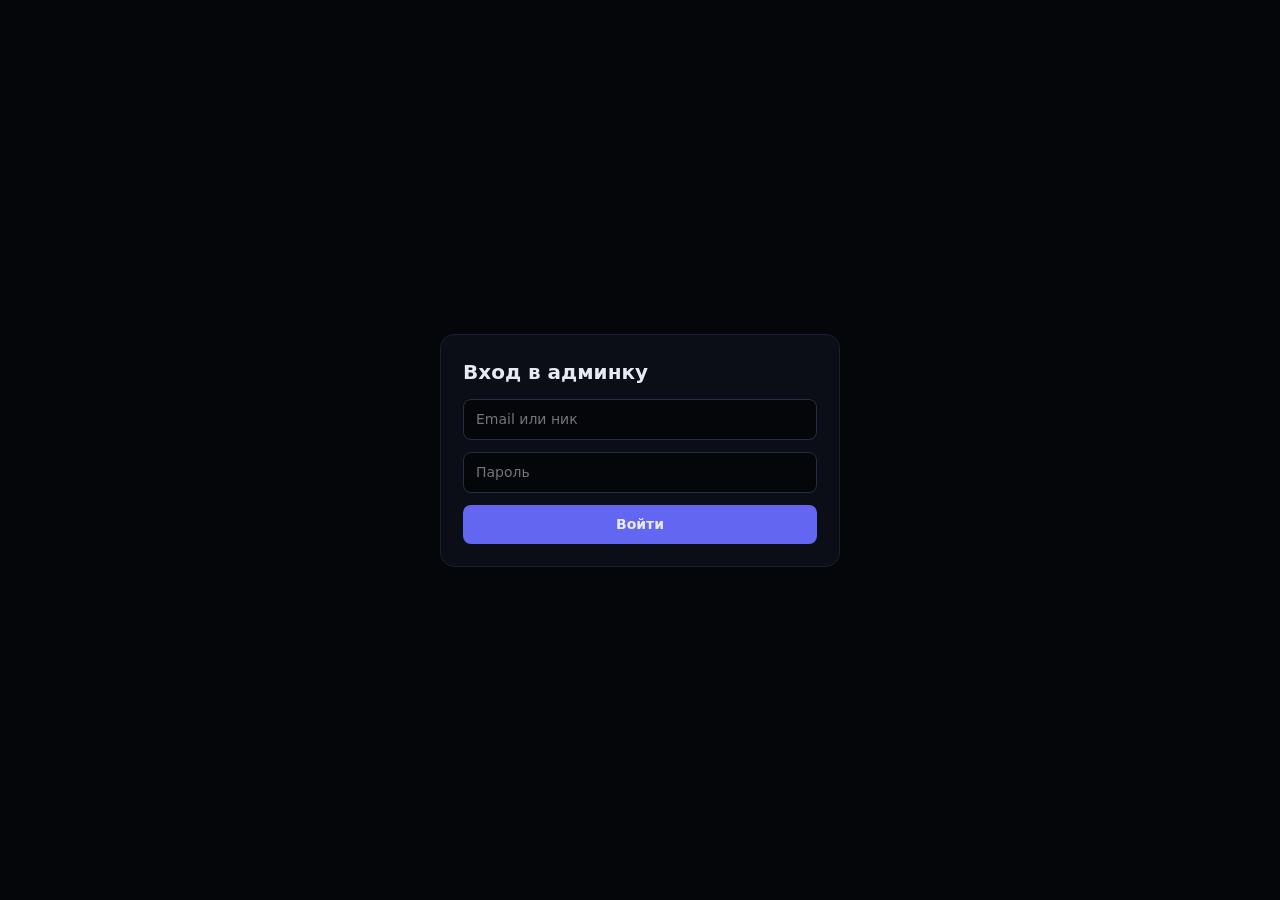
==== admin.html @ 482d9a48 "Add files via upload" ====
<!DOCTYPE html>
<html lang="ru">
<head>
<meta charset="utf-8">
<meta name="viewport" content="width=device-width, initial-scale=1">
<meta name="robots" content="noindex,nofollow">
<title>Админ-панель</title>
<style>
:root{--primary:#6366F1;--pl:#A5B4FC;--bg:#05060A;--card:#0B0E17;--hover:#101528;--text:#E8EAF2;--mut:#7A859C;--bd:#1A2033;--bd2:#252D45;--ok:#22C55E;--bad:#F87171;--font:'Inter','Segoe UI',system-ui,sans-serif}
*{box-sizing:border-box;margin:0;padding:0}
body{background:var(--bg);color:var(--text);font:14px/1.5 var(--font)}
a{color:var(--pl)}button,input,select{font:inherit;color:inherit}
input,select{background:var(--bg);border:1px solid var(--bd2);border-radius:8px;padding:9px 12px;width:100%;outline:0}
input:focus,select:focus{border-color:var(--primary)}
button{background:var(--primary);border:0;border-radius:8px;padding:9px 14px;cursor:pointer;font-weight:600}
button:hover{filter:brightness(1.1)}button.g{background:transparent;border:1px solid var(--bd2)}button.d{background:#7f1d1d}button.s{padding:5px 10px;font-size:12px}
.box{background:var(--card);border:1px solid var(--bd);border-radius:14px;padding:22px}
.center{min-height:100vh;display:grid;place-items:center;padding:16px}.center .box{width:100%;max-width:400px;display:grid;gap:12px}
h1{font-size:20px}h2{font-size:16px;margin-bottom:12px}.mut{color:var(--mut);font-size:13px}
.layout{display:grid;grid-template-columns:200px 1fr;min-height:100vh}
nav{border-right:1px solid var(--bd);padding:18px 12px;display:grid;gap:4px;align-content:start;background:var(--card)}
nav b{padding:6px 10px 14px;font-size:16px}nav button{background:none;text-align:left;color:var(--mut)}nav button.on{background:var(--hover);color:var(--text)}
main{padding:24px;overflow:auto}
.cards{display:grid;grid-template-columns:repeat(auto-fit,minmax(160px,1fr));gap:12px;margin-bottom:20px}
.stat{background:var(--card);border:1px solid var(--bd);border-radius:12px;padding:16px}.stat b{display:block;font-size:24px}
.tw{overflow-x:auto;background:var(--card);border:1px solid var(--bd);border-radius:12px}
table{width:100%;border-collapse:collapse}th,td{padding:9px 12px;text-align:left;border-bottom:1px solid var(--bd);white-space:nowrap}th{color:var(--mut);font-weight:500;font-size:12px}
tr:last-child td{border:0}
.bar{display:flex;gap:8px;margin-bottom:14px;flex-wrap:wrap}.bar input{max-width:280px}.bar select{max-width:260px;width:auto}
.tag{padding:2px 8px;border-radius:99px;font-size:11px;border:1px solid var(--bd2)}.tag.admin{color:var(--pl);border-color:var(--primary)}.tag.ban{color:var(--bad);border-color:var(--bad)}
dialog{background:var(--card);color:var(--text);border:1px solid var(--bd2);border-radius:14px;padding:22px;width:min(460px,94vw);margin:auto}
dialog::backdrop{background:#000a}dialog form,.stack{display:grid;gap:10px}.row{display:flex;gap:8px}.row>*{flex:1}
label{font-size:12px;color:var(--mut);display:grid;gap:4px}
code,.mono{font-family:ui-monospace,Consolas,monospace;background:var(--bg);border:1px solid var(--bd);border-radius:6px;padding:2px 6px;word-break:break-all}
#toast{position:fixed;right:16px;bottom:16px;display:grid;gap:8px;z-index:9}#toast div{background:var(--card);border:1px solid var(--bd2);padding:10px 14px;border-radius:10px}#toast .e{border-color:var(--bad)}
@media(max-width:720px){.layout{grid-template-columns:1fr}nav{grid-auto-flow:column;overflow-x:auto;border:0;border-bottom:1px solid var(--bd)}nav b{display:none}}
</style>
</head>
<body>
<div id="app"></div><div id="toast"></div><dialog id="dlg"></dialog>
<script src="/admin.js"></script>
</body>
</html>
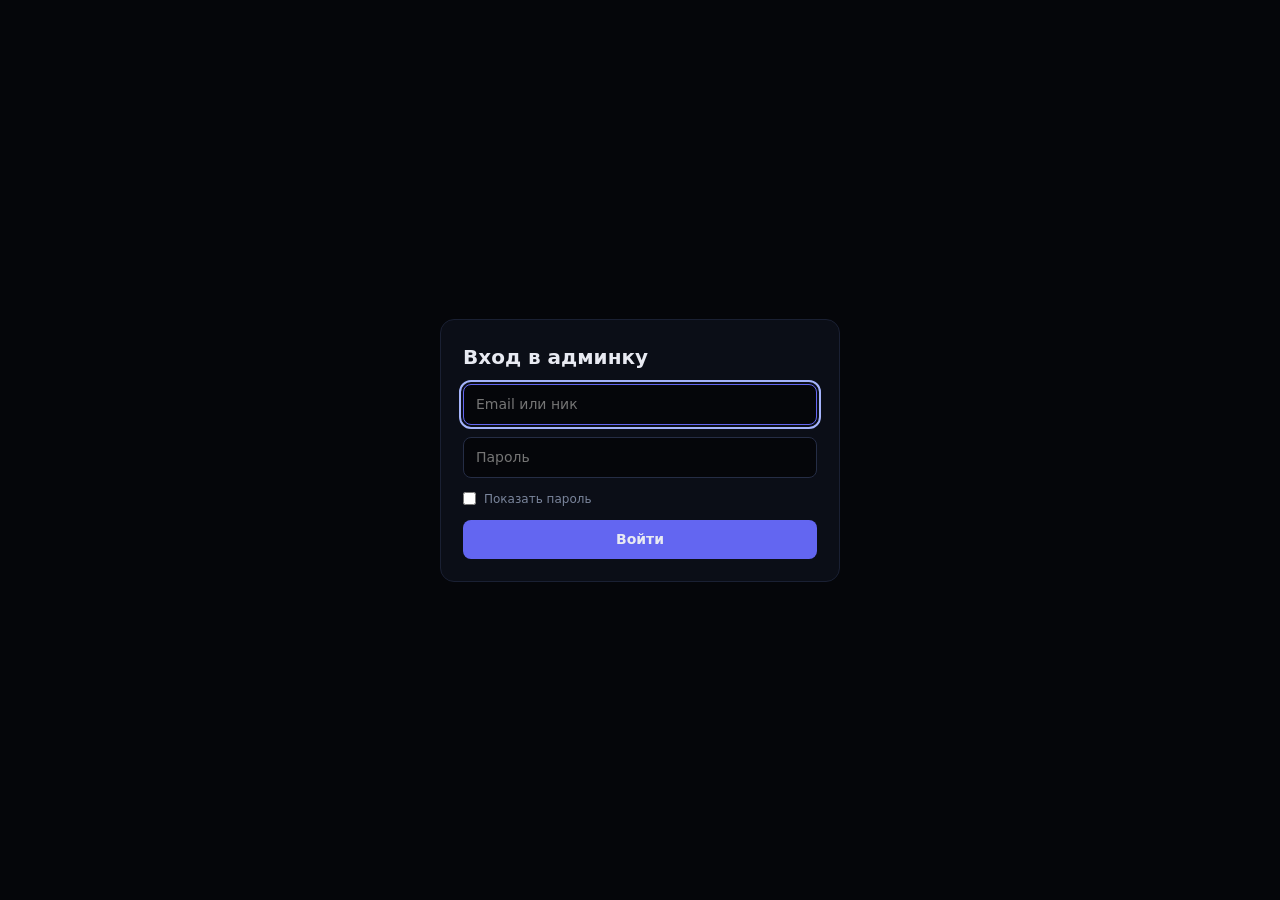
==== commit 8dc3b3f8: "Add files via upload" ====
--- a/admin.html
+++ b/admin.html
@@ -3,7 +3,9 @@
 <head>
 <meta charset="utf-8">
 <meta name="viewport" content="width=device-width, initial-scale=1">
-<meta name="robots" content="noindex,nofollow">
+<meta name="robots" content="noindex,nofollow,noarchive">
+<meta name="referrer" content="no-referrer">
+<meta http-equiv="Content-Security-Policy" content="default-src 'self'; script-src 'self'; style-src 'self' 'unsafe-inline'; img-src 'self' data:; connect-src 'self'; object-src 'none'; base-uri 'none'; form-action 'self'">
 <title>Админ-панель</title>
 <style>
 :root{--primary:#6366F1;--pl:#A5B4FC;--bg:#05060A;--card:#0B0E17;--hover:#101528;--text:#E8EAF2;--mut:#7A859C;--bd:#1A2033;--bd2:#252D45;--ok:#22C55E;--bad:#F87171;--font:'Inter','Segoe UI',system-ui,sans-serif}
@@ -12,32 +14,49 @@
 a{color:var(--pl)}button,input,select{font:inherit;color:inherit}
 input,select{background:var(--bg);border:1px solid var(--bd2);border-radius:8px;padding:9px 12px;width:100%;outline:0}
 input:focus,select:focus{border-color:var(--primary)}
+input[type=checkbox]{width:auto;accent-color:var(--primary);cursor:pointer}
+input[readonly]{opacity:.7}
 button{background:var(--primary);border:0;border-radius:8px;padding:9px 14px;cursor:pointer;font-weight:600}
-button:hover{filter:brightness(1.1)}button.g{background:transparent;border:1px solid var(--bd2)}button.d{background:#7f1d1d}button.s{padding:5px 10px;font-size:12px}
+button:hover{filter:brightness(1.1)}
+button:disabled{opacity:.45;cursor:not-allowed;filter:none}
+button.g{background:transparent;border:1px solid var(--bd2)}button.d{background:#7f1d1d}button.s{padding:5px 10px;font-size:12px}
+:focus-visible{outline:2px solid var(--pl);outline-offset:2px}
 .box{background:var(--card);border:1px solid var(--bd);border-radius:14px;padding:22px}
 .center{min-height:100vh;display:grid;place-items:center;padding:16px}.center .box{width:100%;max-width:400px;display:grid;gap:12px}
 h1{font-size:20px}h2{font-size:16px;margin-bottom:12px}.mut{color:var(--mut);font-size:13px}
-.layout{display:grid;grid-template-columns:200px 1fr;min-height:100vh}
+.head{display:flex;justify-content:space-between;align-items:center;gap:8px;margin-bottom:12px}.head h2{margin:0}
+.layout{display:grid;grid-template-columns:210px 1fr;min-height:100vh}
 nav{border-right:1px solid var(--bd);padding:18px 12px;display:grid;gap:4px;align-content:start;background:var(--card)}
-nav b{padding:6px 10px 14px;font-size:16px}nav button{background:none;text-align:left;color:var(--mut)}nav button.on{background:var(--hover);color:var(--text)}
-main{padding:24px;overflow:auto}
+nav b{padding:6px 10px 2px;font-size:16px}nav .me{padding:0 10px 14px;font-size:12px;color:var(--mut);word-break:break-all}
+nav button{background:none;text-align:left;color:var(--mut)}nav button.on{background:var(--hover);color:var(--text)}
+nav #ses{padding:10px;font-size:11px;color:var(--mut)}
+main{padding:24px;overflow:auto;min-width:0}
 .cards{display:grid;grid-template-columns:repeat(auto-fit,minmax(160px,1fr));gap:12px;margin-bottom:20px}
 .stat{background:var(--card);border:1px solid var(--bd);border-radius:12px;padding:16px}.stat b{display:block;font-size:24px}
 .tw{overflow-x:auto;background:var(--card);border:1px solid var(--bd);border-radius:12px}
 table{width:100%;border-collapse:collapse}th,td{padding:9px 12px;text-align:left;border-bottom:1px solid var(--bd);white-space:nowrap}th{color:var(--mut);font-weight:500;font-size:12px}
+td.wrap{white-space:normal;min-width:240px;word-break:break-word}
+th.sort{cursor:pointer;user-select:none}th.sort:hover{color:var(--text)}
+tbody tr:hover td,tr:hover>td{background:var(--hover)}
 tr:last-child td{border:0}
-.bar{display:flex;gap:8px;margin-bottom:14px;flex-wrap:wrap}.bar input{max-width:280px}.bar select{max-width:260px;width:auto}
-.tag{padding:2px 8px;border-radius:99px;font-size:11px;border:1px solid var(--bd2)}.tag.admin{color:var(--pl);border-color:var(--primary)}.tag.ban{color:var(--bad);border-color:var(--bad)}
-dialog{background:var(--card);color:var(--text);border:1px solid var(--bd2);border-radius:14px;padding:22px;width:min(460px,94vw);margin:auto}
+.pager{display:flex;gap:10px;align-items:center;justify-content:center;margin-top:12px}
+.bar{display:flex;gap:8px;margin-bottom:14px;flex-wrap:wrap;align-items:center}.bar input{max-width:280px}.bar select{max-width:220px;width:auto}
+.sum{margin:-4px 0 12px}
+.tag{padding:2px 8px;border-radius:99px;font-size:11px;border:1px solid var(--bd2)}.tag.admin{color:var(--pl);border-color:var(--primary)}.tag.ban{color:var(--bad);border-color:var(--bad)}.tag.ok{color:var(--ok);border-color:var(--ok)}
+dialog{background:var(--card);color:var(--text);border:1px solid var(--bd2);border-radius:14px;padding:22px;width:min(480px,94vw);max-height:92vh;overflow:auto;margin:auto}
 dialog::backdrop{background:#000a}dialog form,.stack{display:grid;gap:10px}.row{display:flex;gap:8px}.row>*{flex:1}
 label{font-size:12px;color:var(--mut);display:grid;gap:4px}
+label.chk{display:flex;gap:8px;align-items:center}
+hr{border:0;border-top:1px solid var(--bd);margin:4px 0}
 code,.mono{font-family:ui-monospace,Consolas,monospace;background:var(--bg);border:1px solid var(--bd);border-radius:6px;padding:2px 6px;word-break:break-all}
-#toast{position:fixed;right:16px;bottom:16px;display:grid;gap:8px;z-index:9}#toast div{background:var(--card);border:1px solid var(--bd2);padding:10px 14px;border-radius:10px}#toast .e{border-color:var(--bad)}
-@media(max-width:720px){.layout{grid-template-columns:1fr}nav{grid-auto-flow:column;overflow-x:auto;border:0;border-bottom:1px solid var(--bd)}nav b{display:none}}
+div.mono{padding:10px;line-height:1.9;max-height:220px;overflow:auto}
+#toast{position:fixed;right:16px;bottom:16px;display:grid;gap:8px;z-index:9;max-width:min(420px,92vw)}#toast div{background:var(--card);border:1px solid var(--bd2);padding:10px 14px;border-radius:10px}#toast .e{border-color:var(--bad)}
+@media(max-width:720px){.layout{grid-template-columns:1fr}nav{grid-auto-flow:column;overflow-x:auto;border:0;border-bottom:1px solid var(--bd)}nav b,nav .me,nav #ses{display:none}main{padding:14px}}
 </style>
 </head>
 <body>
-<div id="app"></div><div id="toast"></div><dialog id="dlg"></dialog>
+<noscript>Для работы админки нужен JavaScript.</noscript>
+<div id="app"></div><div id="toast" role="status" aria-live="polite"></div><dialog id="dlg"></dialog>
 <script src="/admin.js"></script>
 </body>
-</html>
+</html>
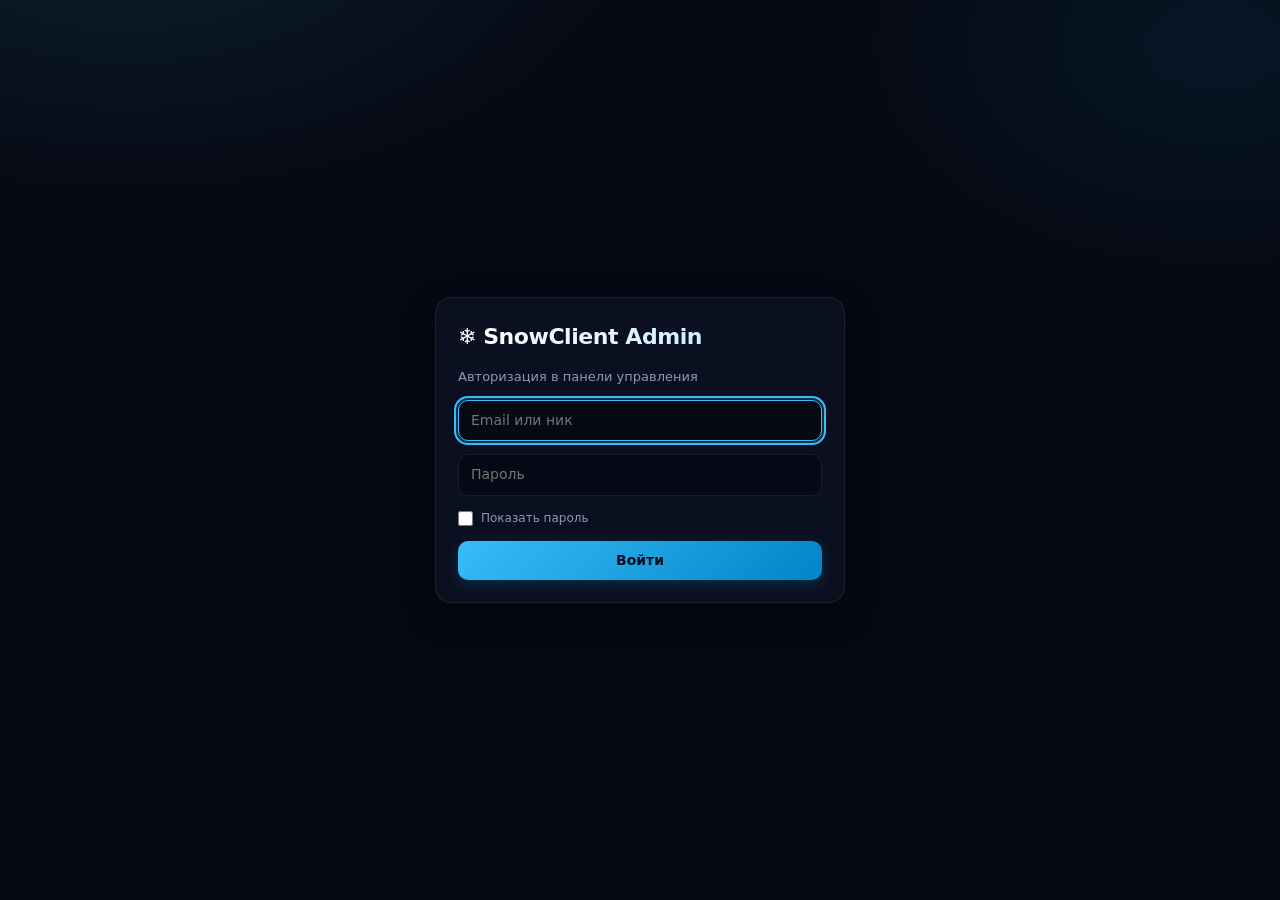
==== commit 2feb006b: "Add files via upload" ====
--- a/admin.html
+++ b/admin.html
@@ -6,52 +6,223 @@
 <meta name="robots" content="noindex,nofollow,noarchive">
 <meta name="referrer" content="no-referrer">
 <meta http-equiv="Content-Security-Policy" content="default-src 'self'; script-src 'self'; style-src 'self' 'unsafe-inline'; img-src 'self' data:; connect-src 'self'; object-src 'none'; base-uri 'none'; form-action 'self'">
-<title>Админ-панель</title>
+<title>SnowClient — Панель управления</title>
 <style>
-:root{--primary:#6366F1;--pl:#A5B4FC;--bg:#05060A;--card:#0B0E17;--hover:#101528;--text:#E8EAF2;--mut:#7A859C;--bd:#1A2033;--bd2:#252D45;--ok:#22C55E;--bad:#F87171;--font:'Inter','Segoe UI',system-ui,sans-serif}
+:root{
+  --primary:#38BDF8;
+  --primary-2:#0284C7;
+  --glow:rgba(56,189,248,.18);
+  --pl:#BAE6FD;
+  --bg:#060913;
+  --bg2:#0A0F1E;
+  --card:rgba(13,19,36,.82);
+  --hover:rgba(56,189,248,.08);
+  --text:#F1F5F9;
+  --mut:#8A99B5;
+  --bd:rgba(148,163,184,.12);
+  --bd2:rgba(56,189,248,.28);
+  --ok:#34D399;
+  --warn:#FBBF24;
+  --bad:#F87171;
+  --font:'Inter','Segoe UI',system-ui,-apple-system,sans-serif
+}
 *{box-sizing:border-box;margin:0;padding:0}
-body{background:var(--bg);color:var(--text);font:14px/1.5 var(--font)}
-a{color:var(--pl)}button,input,select{font:inherit;color:inherit}
-input,select{background:var(--bg);border:1px solid var(--bd2);border-radius:8px;padding:9px 12px;width:100%;outline:0}
-input:focus,select:focus{border-color:var(--primary)}
-input[type=checkbox]{width:auto;accent-color:var(--primary);cursor:pointer}
-input[readonly]{opacity:.7}
-button{background:var(--primary);border:0;border-radius:8px;padding:9px 14px;cursor:pointer;font-weight:600}
-button:hover{filter:brightness(1.1)}
-button:disabled{opacity:.45;cursor:not-allowed;filter:none}
-button.g{background:transparent;border:1px solid var(--bd2)}button.d{background:#7f1d1d}button.s{padding:5px 10px;font-size:12px}
-:focus-visible{outline:2px solid var(--pl);outline-offset:2px}
-.box{background:var(--card);border:1px solid var(--bd);border-radius:14px;padding:22px}
-.center{min-height:100vh;display:grid;place-items:center;padding:16px}.center .box{width:100%;max-width:400px;display:grid;gap:12px}
-h1{font-size:20px}h2{font-size:16px;margin-bottom:12px}.mut{color:var(--mut);font-size:13px}
-.head{display:flex;justify-content:space-between;align-items:center;gap:8px;margin-bottom:12px}.head h2{margin:0}
-.layout{display:grid;grid-template-columns:210px 1fr;min-height:100vh}
-nav{border-right:1px solid var(--bd);padding:18px 12px;display:grid;gap:4px;align-content:start;background:var(--card)}
-nav b{padding:6px 10px 2px;font-size:16px}nav .me{padding:0 10px 14px;font-size:12px;color:var(--mut);word-break:break-all}
-nav button{background:none;text-align:left;color:var(--mut)}nav button.on{background:var(--hover);color:var(--text)}
-nav #ses{padding:10px;font-size:11px;color:var(--mut)}
-main{padding:24px;overflow:auto;min-width:0}
-.cards{display:grid;grid-template-columns:repeat(auto-fit,minmax(160px,1fr));gap:12px;margin-bottom:20px}
-.stat{background:var(--card);border:1px solid var(--bd);border-radius:12px;padding:16px}.stat b{display:block;font-size:24px}
-.tw{overflow-x:auto;background:var(--card);border:1px solid var(--bd);border-radius:12px}
-table{width:100%;border-collapse:collapse}th,td{padding:9px 12px;text-align:left;border-bottom:1px solid var(--bd);white-space:nowrap}th{color:var(--mut);font-weight:500;font-size:12px}
+body{
+  background:
+    radial-gradient(900px 500px at 10% -10%, rgba(56,189,248,.12), transparent 60%),
+    radial-gradient(700px 450px at 95% 5%, rgba(14,165,233,.09), transparent 55%),
+    var(--bg);
+  color:var(--text);
+  font:14px/1.55 var(--font);
+  min-height:100vh;
+}
+::-webkit-scrollbar{width:7px;height:7px}
+::-webkit-scrollbar-track{background:transparent}
+::-webkit-scrollbar-thumb{background:rgba(148,163,184,.2);border-radius:99px}
+::-webkit-scrollbar-thumb:hover{background:rgba(56,189,248,.4)}
+
+a{color:var(--pl);text-decoration:none}a:hover{text-decoration:underline}
+button,input,select{font:inherit;color:inherit;transition:all .16s ease}
+input,select{
+  background:rgba(6,9,19,.75);
+  border:1px solid var(--bd);
+  border-radius:10px;
+  padding:9px 12px;
+  width:100%;
+  outline:0;
+}
+input:focus,select:focus{border-color:var(--primary);box-shadow:0 0 0 3px var(--glow)}
+input[type=checkbox]{width:15px;height:15px;accent-color:var(--primary);cursor:pointer}
+input[readonly]{opacity:.65;cursor:default}
+
+button{
+  background:linear-gradient(135deg,var(--primary),var(--primary-2));
+  color:#04101E;
+  border:0;
+  border-radius:10px;
+  padding:9px 15px;
+  cursor:pointer;
+  font-weight:600;
+  box-shadow:0 4px 14px rgba(2,132,199,.25);
+}
+button:hover{filter:brightness(1.08);transform:translateY(-1px)}
+button:active{transform:translateY(0)}
+button:disabled{opacity:.42;cursor:not-allowed;filter:none;transform:none;box-shadow:none}
+button.g{
+  background:rgba(15,23,42,.65);
+  color:var(--text);
+  border:1px solid var(--bd);
+  box-shadow:none;
+}
+button.g:hover{border-color:var(--bd2);background:var(--hover)}
+button.d{
+  background:rgba(239,68,68,.15);
+  color:#FCA5A5;
+  border:1px solid rgba(239,68,68,.35);
+  box-shadow:none;
+}
+button.d:hover{background:rgba(239,68,68,.28)}
+button.ok{
+  background:rgba(16,185,129,.15);
+  color:#6EE7B7;
+  border:1px solid rgba(16,185,129,.35);
+  box-shadow:none;
+}
+button.s{padding:5px 10px;font-size:12px;border-radius:8px}
+:focus-visible{outline:2px solid var(--primary);outline-offset:2px}
+
+.box{
+  background:var(--card);
+  backdrop-filter:blur(14px);
+  border:1px solid var(--bd);
+  border-radius:16px;
+  padding:22px;
+  box-shadow:0 12px 32px rgba(0,0,0,.35);
+}
+.center{min-height:100vh;display:grid;place-items:center;padding:16px}
+.center .box{width:100%;max-width:410px;display:grid;gap:13px}
+h1{font-size:21px;font-weight:700;letter-spacing:-.02em}
+h2{font-size:18px;font-weight:700;letter-spacing:-.01em;margin-bottom:14px}
+.mut{color:var(--mut);font-size:13px}
+.head{display:flex;justify-content:space-between;align-items:center;gap:10px;margin-bottom:16px;flex-wrap:wrap}
+.head h2{margin:0}
+
+.layout{display:grid;grid-template-columns:236px 1fr;min-height:100vh}
+nav{
+  border-right:1px solid var(--bd);
+  padding:20px 14px;
+  display:flex;
+  flex-direction:column;
+  gap:5px;
+  background:rgba(9,13,26,.85);
+  backdrop-filter:blur(16px);
+}
+.brand{
+  display:flex;align-items:center;gap:10px;
+  padding:6px 10px 4px;font-size:17px;font-weight:800;letter-spacing:-.02em;
+  background:linear-gradient(90deg,#FFF,var(--pl));
+  -webkit-background-clip:text;-webkit-text-fill-color:transparent;
+}
+nav .me{
+  padding:2px 10px 14px;margin-bottom:6px;
+  font-size:12px;color:var(--mut);word-break:break-all;
+  border-bottom:1px solid var(--bd);
+}
+nav button{
+  background:transparent;color:var(--mut);text-align:left;
+  box-shadow:none;font-weight:500;padding:10px 12px;border-radius:10px;
+  display:flex;align-items:center;gap:9px;
+}
+nav button:hover{background:var(--hover);color:var(--text);transform:none}
+nav button.on{
+  background:linear-gradient(90deg,rgba(56,189,248,.16),rgba(56,189,248,.04));
+  color:var(--pl);font-weight:600;
+  border:1px solid rgba(56,189,248,.25);
+}
+nav .spacer{flex:1}
+nav #ses{padding:10px;font-size:11px;color:var(--mut);background:rgba(0,0,0,.25);border-radius:10px;margin-bottom:4px}
+
+main{padding:28px 32px;overflow:auto;min-width:0;max-width:1440px}
+.cards{display:grid;grid-template-columns:repeat(auto-fit,minmax(175px,1fr));gap:14px;margin-bottom:22px}
+.stat{
+  background:var(--card);backdrop-filter:blur(12px);
+  border:1px solid var(--bd);border-radius:14px;padding:18px;
+  position:relative;overflow:hidden;
+}
+.stat::after{
+  content:'';position:absolute;inset:0 0 auto 0;height:2px;
+  background:linear-gradient(90deg,transparent,var(--primary),transparent);opacity:.45;
+}
+.stat b{display:block;font-size:25px;font-weight:700;margin:4px 0 2px;letter-spacing:-.02em}
+
+.tw{
+  overflow-x:auto;background:var(--card);backdrop-filter:blur(12px);
+  border:1px solid var(--bd);border-radius:14px;
+}
+table{width:100%;border-collapse:collapse}
+th,td{padding:11px 14px;text-align:left;border-bottom:1px solid var(--bd);white-space:nowrap}
+th{color:var(--mut);font-weight:600;font-size:11.5px;text-transform:uppercase;letter-spacing:.04em;background:rgba(6,9,19,.45)}
 td.wrap{white-space:normal;min-width:240px;word-break:break-word}
-th.sort{cursor:pointer;user-select:none}th.sort:hover{color:var(--text)}
+th.sort{cursor:pointer;user-select:none}th.sort:hover{color:var(--pl)}
 tbody tr:hover td,tr:hover>td{background:var(--hover)}
 tr:last-child td{border:0}
-.pager{display:flex;gap:10px;align-items:center;justify-content:center;margin-top:12px}
-.bar{display:flex;gap:8px;margin-bottom:14px;flex-wrap:wrap;align-items:center}.bar input{max-width:280px}.bar select{max-width:220px;width:auto}
+
+.pager{display:flex;gap:10px;align-items:center;justify-content:center;margin-top:14px}
+.bar{display:flex;gap:10px;margin-bottom:14px;flex-wrap:wrap;align-items:center}
+.bar input{max-width:290px}.bar select{max-width:220px;width:auto}
 .sum{margin:-4px 0 12px}
-.tag{padding:2px 8px;border-radius:99px;font-size:11px;border:1px solid var(--bd2)}.tag.admin{color:var(--pl);border-color:var(--primary)}.tag.ban{color:var(--bad);border-color:var(--bad)}.tag.ok{color:var(--ok);border-color:var(--ok)}
-dialog{background:var(--card);color:var(--text);border:1px solid var(--bd2);border-radius:14px;padding:22px;width:min(480px,94vw);max-height:92vh;overflow:auto;margin:auto}
-dialog::backdrop{background:#000a}dialog form,.stack{display:grid;gap:10px}.row{display:flex;gap:8px}.row>*{flex:1}
-label{font-size:12px;color:var(--mut);display:grid;gap:4px}
-label.chk{display:flex;gap:8px;align-items:center}
+
+.tag{
+  display:inline-flex;align-items:center;gap:4px;
+  padding:2px 9px;border-radius:99px;font-size:11px;font-weight:600;
+  border:1px solid var(--bd);background:rgba(15,23,42,.6);
+}
+.tag.admin{color:var(--pl);border-color:rgba(56,189,248,.4);background:rgba(56,189,248,.12)}
+.tag.ban{color:var(--bad);border-color:rgba(248,113,113,.4);background:rgba(248,113,113,.1)}
+.tag.ok{color:var(--ok);border-color:rgba(52,211,153,.4);background:rgba(52,211,153,.1)}
+.tag.warn{color:var(--warn);border-color:rgba(251,191,36,.4);background:rgba(251,191,36,.1)}
+
+dialog{
+  background:#0B1120;color:var(--text);
+  border:1px solid var(--bd2);border-radius:18px;
+  padding:24px;width:min(620px,95vw);max-height:92vh;overflow:auto;margin:auto;
+  box-shadow:0 24px 64px rgba(0,0,0,.75);
+}
+dialog::backdrop{background:rgba(2,6,23,.78);backdrop-filter:blur(6px)}
+dialog form,.stack{display:grid;gap:12px}
+.row{display:flex;gap:10px;flex-wrap:wrap}.row>*{flex:1;min-width:130px}
+label{font-size:12px;color:var(--mut);display:grid;gap:5px}
+label.chk{display:flex;gap:8px;align-items:center;cursor:pointer}
 hr{border:0;border-top:1px solid var(--bd);margin:4px 0}
-code,.mono{font-family:ui-monospace,Consolas,monospace;background:var(--bg);border:1px solid var(--bd);border-radius:6px;padding:2px 6px;word-break:break-all}
-div.mono{padding:10px;line-height:1.9;max-height:220px;overflow:auto}
-#toast{position:fixed;right:16px;bottom:16px;display:grid;gap:8px;z-index:9;max-width:min(420px,92vw)}#toast div{background:var(--card);border:1px solid var(--bd2);padding:10px 14px;border-radius:10px}#toast .e{border-color:var(--bad)}
-@media(max-width:720px){.layout{grid-template-columns:1fr}nav{grid-auto-flow:column;overflow-x:auto;border:0;border-bottom:1px solid var(--bd)}nav b,nav .me,nav #ses{display:none}main{padding:14px}}
+
+.sub-card{
+  background:rgba(6,9,19,.65);border:1px solid var(--bd);border-radius:12px;
+  padding:12px 14px;display:grid;gap:8px;
+}
+.sub-top{display:flex;justify-content:space-between;align-items:center;gap:8px;flex-wrap:wrap}
+.sub-actions{display:flex;gap:6px;flex-wrap:wrap;align-items:center}
+.sub-actions input{padding:5px 8px;font-size:12px;border-radius:8px;width:auto}
+
+code,.mono{
+  font-family:ui-monospace,Consolas,monospace;
+  background:rgba(6,9,19,.85);border:1px solid var(--bd);border-radius:8px;
+  padding:3px 7px;word-break:break-all;font-size:12.5px;
+}
+div.mono{padding:12px;line-height:1.9;max-height:220px;overflow:auto}
+
+#toast{position:fixed;right:18px;bottom:18px;display:grid;gap:8px;z-index:99;max-width:min(420px,92vw)}
+#toast div{
+  background:#0F172A;border:1px solid var(--bd2);padding:11px 15px;border-radius:12px;
+  box-shadow:0 10px 25px rgba(0,0,0,.5);font-weight:500;
+}
+#toast .e{border-color:var(--bad);color:#FECACA}
+
+@media(max-width:780px){
+  .layout{grid-template-columns:1fr}
+  nav{flex-direction:row;overflow-x:auto;border-right:0;border-bottom:1px solid var(--bd);padding:10px}
+  nav .brand,nav .me,nav #ses,nav .spacer{display:none}
+  main{padding:16px}
+}
 </style>
 </head>
 <body>
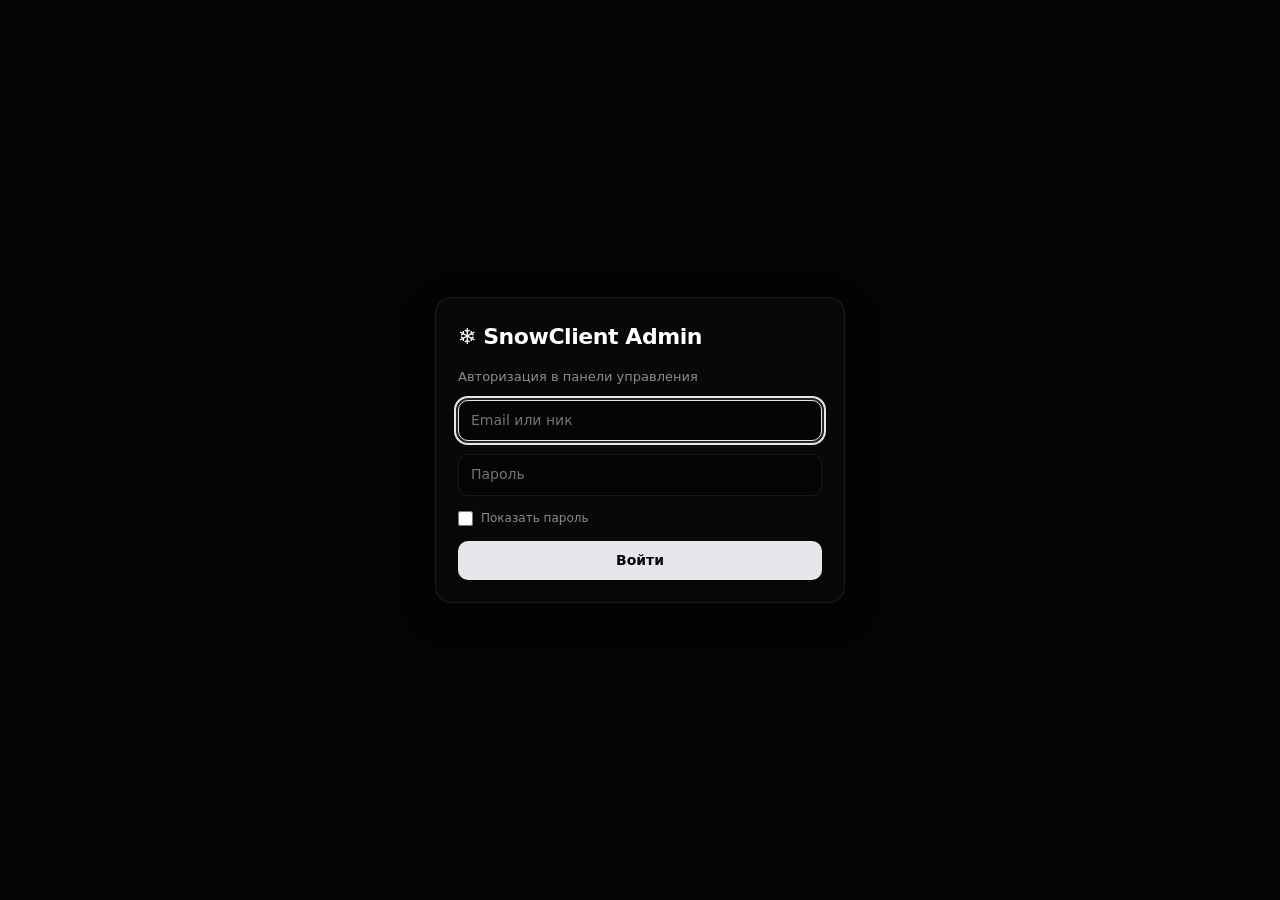
==== commit 9b245a6e: "Add files via upload" ====
--- a/admin.html
+++ b/admin.html
@@ -9,18 +9,18 @@
 <title>SnowClient — Панель управления</title>
 <style>
 :root{
-  --primary:#38BDF8;
-  --primary-2:#0284C7;
-  --glow:rgba(56,189,248,.18);
-  --pl:#BAE6FD;
-  --bg:#060913;
-  --bg2:#0A0F1E;
-  --card:rgba(13,19,36,.82);
-  --hover:rgba(56,189,248,.08);
+  --primary:#E6E7EA;
+  --primary-2:#B4B7BF;
+  --glow:rgba(255,255,255,.12);
+  --pl:#FFFFFF;
+  --bg:#040405;
+  --bg2:#0A0A0B;
+  --card:rgba(10,10,11,.82);
+  --hover:rgba(255,255,255,.06);
   --text:#F1F5F9;
-  --mut:#8A99B5;
-  --bd:rgba(148,163,184,.12);
-  --bd2:rgba(56,189,248,.28);
+  --mut:#8B8B93;
+  --bd:rgba(255,255,255,.08);
+  --bd2:rgba(255,255,255,.22);
   --ok:#34D399;
   --warn:#FBBF24;
   --bad:#F87171;
@@ -28,10 +28,7 @@
 }
 *{box-sizing:border-box;margin:0;padding:0}
 body{
-  background:
-    radial-gradient(900px 500px at 10% -10%, rgba(56,189,248,.12), transparent 60%),
-    radial-gradient(700px 450px at 95% 5%, rgba(14,165,233,.09), transparent 55%),
-    var(--bg);
+  background:var(--bg);
   color:var(--text);
   font:14px/1.55 var(--font);
   min-height:100vh;
@@ -39,12 +36,12 @@
 ::-webkit-scrollbar{width:7px;height:7px}
 ::-webkit-scrollbar-track{background:transparent}
 ::-webkit-scrollbar-thumb{background:rgba(148,163,184,.2);border-radius:99px}
-::-webkit-scrollbar-thumb:hover{background:rgba(56,189,248,.4)}
+::-webkit-scrollbar-thumb:hover{background:rgba(255,255,255,.4)}
 
 a{color:var(--pl);text-decoration:none}a:hover{text-decoration:underline}
 button,input,select{font:inherit;color:inherit;transition:all .16s ease}
 input,select{
-  background:rgba(6,9,19,.75);
+  background:rgba(5,5,6,.75);
   border:1px solid var(--bd);
   border-radius:10px;
   padding:9px 12px;
@@ -56,20 +53,20 @@
 input[readonly]{opacity:.65;cursor:default}
 
 button{
-  background:linear-gradient(135deg,var(--primary),var(--primary-2));
-  color:#04101E;
+  background:var(--primary);
+  color:#0A0A0B;
   border:0;
   border-radius:10px;
   padding:9px 15px;
   cursor:pointer;
   font-weight:600;
-  box-shadow:0 4px 14px rgba(2,132,199,.25);
+  box-shadow:none;
 }
 button:hover{filter:brightness(1.08);transform:translateY(-1px)}
 button:active{transform:translateY(0)}
 button:disabled{opacity:.42;cursor:not-allowed;filter:none;transform:none;box-shadow:none}
 button.g{
-  background:rgba(15,23,42,.65);
+  background:rgba(20,20,22,.65);
   color:var(--text);
   border:1px solid var(--bd);
   box-shadow:none;
@@ -114,14 +111,13 @@
   display:flex;
   flex-direction:column;
   gap:5px;
-  background:rgba(9,13,26,.85);
+  background:rgba(8,8,9,.85);
   backdrop-filter:blur(16px);
 }
 .brand{
   display:flex;align-items:center;gap:10px;
   padding:6px 10px 4px;font-size:17px;font-weight:800;letter-spacing:-.02em;
-  background:linear-gradient(90deg,#FFF,var(--pl));
-  -webkit-background-clip:text;-webkit-text-fill-color:transparent;
+  color:#fff;
 }
 nav .me{
   padding:2px 10px 14px;margin-bottom:6px;
@@ -135,9 +131,9 @@
 }
 nav button:hover{background:var(--hover);color:var(--text);transform:none}
 nav button.on{
-  background:linear-gradient(90deg,rgba(56,189,248,.16),rgba(56,189,248,.04));
+  background:rgba(255,255,255,.08);
   color:var(--pl);font-weight:600;
-  border:1px solid rgba(56,189,248,.25);
+  border:1px solid rgba(255,255,255,.25);
 }
 nav .spacer{flex:1}
 nav #ses{padding:10px;font-size:11px;color:var(--mut);background:rgba(0,0,0,.25);border-radius:10px;margin-bottom:4px}
@@ -149,10 +145,6 @@
   border:1px solid var(--bd);border-radius:14px;padding:18px;
   position:relative;overflow:hidden;
 }
-.stat::after{
-  content:'';position:absolute;inset:0 0 auto 0;height:2px;
-  background:linear-gradient(90deg,transparent,var(--primary),transparent);opacity:.45;
-}
 .stat b{display:block;font-size:25px;font-weight:700;margin:4px 0 2px;letter-spacing:-.02em}
 
 .tw{
@@ -161,7 +153,7 @@
 }
 table{width:100%;border-collapse:collapse}
 th,td{padding:11px 14px;text-align:left;border-bottom:1px solid var(--bd);white-space:nowrap}
-th{color:var(--mut);font-weight:600;font-size:11.5px;text-transform:uppercase;letter-spacing:.04em;background:rgba(6,9,19,.45)}
+th{color:var(--mut);font-weight:600;font-size:11.5px;text-transform:uppercase;letter-spacing:.04em;background:rgba(5,5,6,.45)}
 td.wrap{white-space:normal;min-width:240px;word-break:break-word}
 th.sort{cursor:pointer;user-select:none}th.sort:hover{color:var(--pl)}
 tbody tr:hover td,tr:hover>td{background:var(--hover)}
@@ -175,20 +167,20 @@
 .tag{
   display:inline-flex;align-items:center;gap:4px;
   padding:2px 9px;border-radius:99px;font-size:11px;font-weight:600;
-  border:1px solid var(--bd);background:rgba(15,23,42,.6);
-}
-.tag.admin{color:var(--pl);border-color:rgba(56,189,248,.4);background:rgba(56,189,248,.12)}
+  border:1px solid var(--bd);background:rgba(20,20,22,.6);
+}
+.tag.admin{color:var(--pl);border-color:rgba(255,255,255,.4);background:rgba(255,255,255,.12)}
 .tag.ban{color:var(--bad);border-color:rgba(248,113,113,.4);background:rgba(248,113,113,.1)}
 .tag.ok{color:var(--ok);border-color:rgba(52,211,153,.4);background:rgba(52,211,153,.1)}
 .tag.warn{color:var(--warn);border-color:rgba(251,191,36,.4);background:rgba(251,191,36,.1)}
 
 dialog{
-  background:#0B1120;color:var(--text);
+  background:#0A0A0B;color:var(--text);
   border:1px solid var(--bd2);border-radius:18px;
   padding:24px;width:min(620px,95vw);max-height:92vh;overflow:auto;margin:auto;
   box-shadow:0 24px 64px rgba(0,0,0,.75);
 }
-dialog::backdrop{background:rgba(2,6,23,.78);backdrop-filter:blur(6px)}
+dialog::backdrop{background:rgba(0,0,0,.8);backdrop-filter:blur(6px)}
 dialog form,.stack{display:grid;gap:12px}
 .row{display:flex;gap:10px;flex-wrap:wrap}.row>*{flex:1;min-width:130px}
 label{font-size:12px;color:var(--mut);display:grid;gap:5px}
@@ -196,7 +188,7 @@
 hr{border:0;border-top:1px solid var(--bd);margin:4px 0}
 
 .sub-card{
-  background:rgba(6,9,19,.65);border:1px solid var(--bd);border-radius:12px;
+  background:rgba(5,5,6,.65);border:1px solid var(--bd);border-radius:12px;
   padding:12px 14px;display:grid;gap:8px;
 }
 .sub-top{display:flex;justify-content:space-between;align-items:center;gap:8px;flex-wrap:wrap}
@@ -205,14 +197,14 @@
 
 code,.mono{
   font-family:ui-monospace,Consolas,monospace;
-  background:rgba(6,9,19,.85);border:1px solid var(--bd);border-radius:8px;
+  background:rgba(5,5,6,.85);border:1px solid var(--bd);border-radius:8px;
   padding:3px 7px;word-break:break-all;font-size:12.5px;
 }
 div.mono{padding:12px;line-height:1.9;max-height:220px;overflow:auto}
 
 #toast{position:fixed;right:18px;bottom:18px;display:grid;gap:8px;z-index:99;max-width:min(420px,92vw)}
 #toast div{
-  background:#0F172A;border:1px solid var(--bd2);padding:11px 15px;border-radius:12px;
+  background:#101012;border:1px solid var(--bd2);padding:11px 15px;border-radius:12px;
   box-shadow:0 10px 25px rgba(0,0,0,.5);font-weight:500;
 }
 #toast .e{border-color:var(--bad);color:#FECACA}
